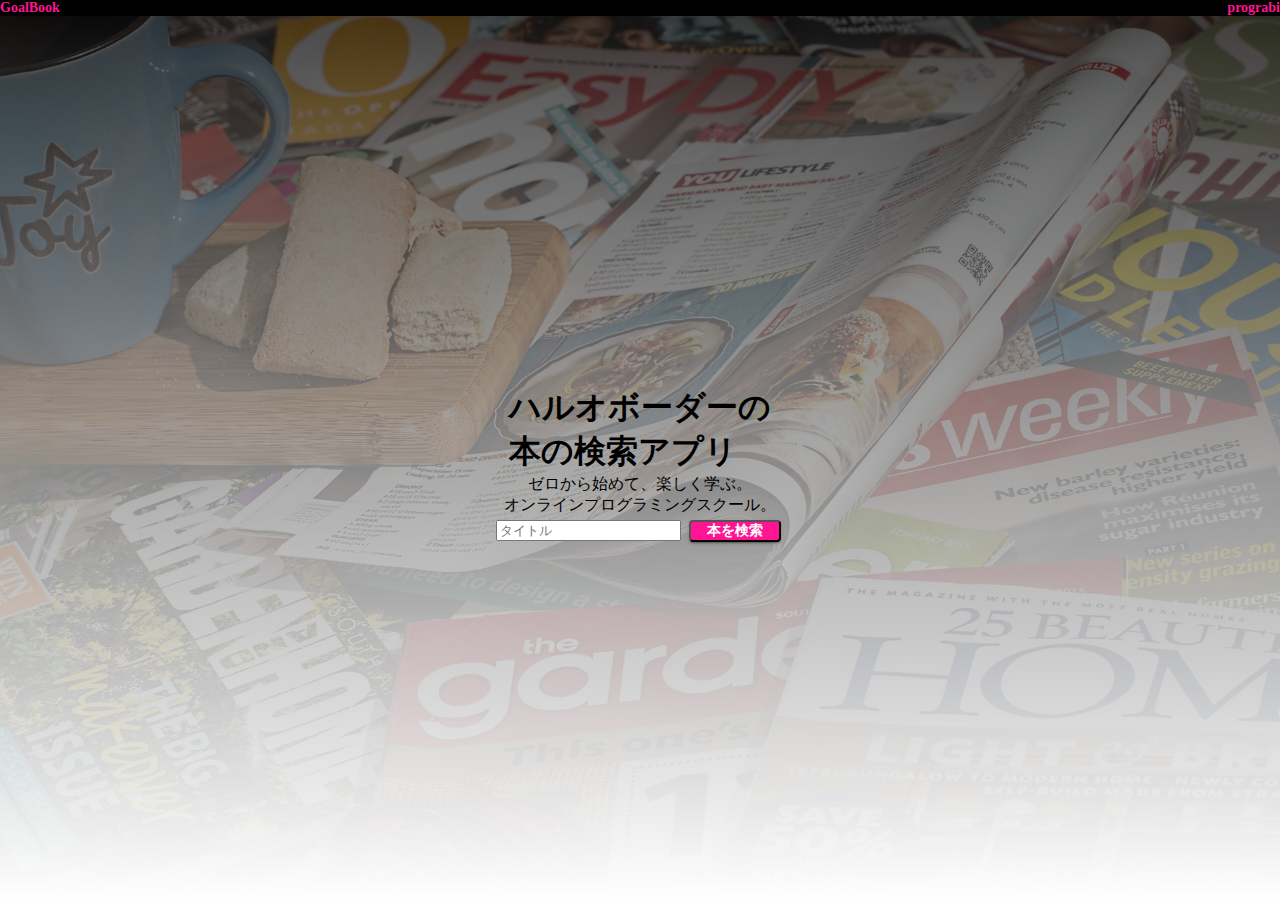
==== index.html @ 0f0db1a8 "新規作成" ====
<!DOCTYPE html>
<html lang="ja">

<head>
    <meta charset="UTF-8">
    <meta name="viewport" content="width=device-width, initial-scale=1.0">
    <title>Document</title>
    <link rel="stylesheet" href="./index.css">
    <script src="./index.js"></script>
</head>

<body>
    <header class="flex flex-equal-justified">
        <div>GoalBook</div>
        <a href="https://rabico.dev" target="_blank">prograbi</a>

    </header>

    <main class="flex flex-center flex-center-justified flex-vertical">
        <h1>ハルオボーダーの<br>本の検索アプリ</h1>
        <div>ゼロから始めて、楽しく学ぶ。</div>
        <div>オンラインプログラミングスクール。</div>
        <form action="./results.html" onsubmit="_onsubmit(event);">
            <input type="text" name="q" placeholder="タイトル" tabindex="0">
            <button class="btn contained" tabindex="1">本を検索</button>
        </form>
    
    </main>
  
    
</body>

</html>
---- index.css ----
body {
    margin: 0px;
    height: 100vh;
    background-image: linear-gradient(to bottom, rgba(7, 7, 7, 0.7) 0%, rgb(255, 255, 255) 100%),url(./images/magazines-716801_1920.jpg);
    background-size: cover;
    background-repeat: no-repeat;

}

header{
    margin: 0;
    background-color: black;
    color: deeppink;
    font-family: serif;
    font-size: .875rem;
    font-weight: bold;
}

main{
    margin: 20;
    font-family: serif;
    height: 100vh;
}

h1{
    margin: 0;
}

a{
    color: deeppink;
    cursor: pointer;
    text-decoration: none;
    font-family: serif;
}

.flex {
    display: -ms-flexbox; /* IE */
    display: flex;
}

.flex-equal-justified {
    -ms-flex-pack: justify; /* IE */
    justify-content: space-between;
}

.flex-center {
    -ms-flex-align: center; /* IE */
    align-items: center;
}

.flex-center-justified {
    -ms-flex-pack: center; /* IE */
    justify-content: center;
}

.flex-vertical {
    -ms-flex-direction: column; /* IE */
    flex-direction: column;
}

.btn {
    font-family: sans-serif;
    font-size: .875rem;
    font-weight: bold;
    text-transform: uppercase;
 
    min-width: 64px;
    padding: 0 16px;
    margin: 4px;
    border-radius: 4px;
}

.btn.contained{
    color: #fff;
    background-color:deeppink;
    box-shadow: 0 2px 2px 0 rgba(0, 0, 0, 0.14),
                0 1px 5px 0 rgba(0, 0, 0, 0.12),
                0 3px 1px -2px rgba(0, 0, 0, 0.2);

}

.btn.contained:hover,
.btn.contained:focus {
    background-color: deeppink;
    box-shadow: 0 4px 5px 0 rgba(0, 0, 0, 0.14),
                0 1px 10px 0 rgba(0, 0, 0, 0.12),
                0 2px 4px -1px rgba(0, 0, 0, 0.4);
}
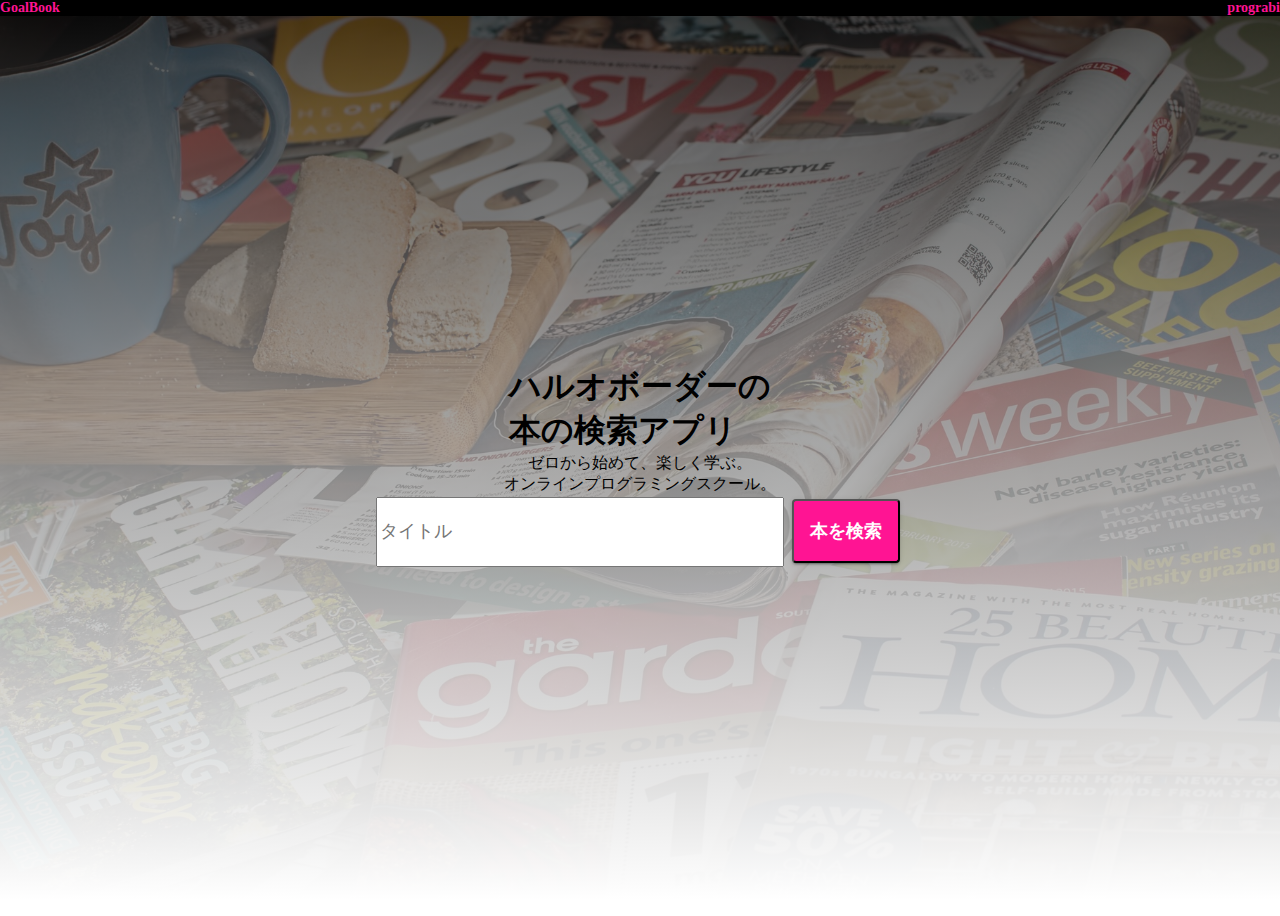
==== commit 8cfa7ba2: "詳細ページ作成迄" ====
--- a/index.html
+++ b/index.html
@@ -6,6 +6,7 @@
     <meta name="viewport" content="width=device-width, initial-scale=1.0">
     <title>Document</title>
     <link rel="stylesheet" href="./index.css">
+    <link rel="stylesheet" href="./common.css">
     <script src="./index.js"></script>
 </head>
 
@@ -20,11 +21,12 @@
         <h1>ハルオボーダーの<br>本の検索アプリ</h1>
         <div>ゼロから始めて、楽しく学ぶ。</div>
         <div>オンラインプログラミングスクール。</div>
+        <div id="headerActionWrapper" class="layout vertical center-center">
         <form action="./results.html" onsubmit="_onsubmit(event);">
             <input type="text" name="q" placeholder="タイトル" tabindex="0">
             <button class="btn contained" tabindex="1">本を検索</button>
         </form>
-    
+    </div>
     </main>
   
     
--- a/common.css
+++ b/common.css
@@ -0,0 +1,213 @@
+
+body {
+    margin: 0px;
+    height: 100vh;
+    background-image: linear-gradient(to bottom, rgba(7, 7, 7, 0.7) 0%, rgb(255, 255, 255) 100%),url(./images/magazines-716801_1920.jpg);
+    background-size: cover;
+    background-repeat: no-repeat;
+
+}
+
+header{
+    margin: 0;
+    background-color: black;
+    color: deeppink;
+    font-family: serif;
+    font-size: .875rem;
+    font-weight: bold;
+}
+
+main{
+    margin: 20;
+    font-family: serif;
+    height: 100vh;
+}
+
+h1{
+    margin: 0;
+}
+
+a{
+    color: deeppink;
+    cursor: pointer;
+    text-decoration: none;
+    font-family: serif;
+}
+
+.flex {
+    display: -ms-flexbox; /* IE */
+    display: flex;
+}
+
+.flex-equal-justified {
+    -ms-flex-pack: justify; /* IE */
+    justify-content: space-between;
+}
+
+.flex-center {
+    -ms-flex-align: center; /* IE */
+    align-items: center;
+}
+
+.flex-center-justified {
+    -ms-flex-pack: center; /* IE */
+    justify-content: center;
+}
+
+.flex-vertical {
+    -ms-flex-direction: column; /* IE */
+    flex-direction: column;
+}
+
+.btn {
+    font-family: sans-serif;
+    font-size: .875rem;
+    font-weight: bold;
+    text-transform: uppercase;
+ 
+    min-width: 64px;
+    padding: 0 16px;
+    margin: 4px;
+    border-radius: 4px;
+}
+
+.btn.contained{
+    color: #fff;
+    background-color:deeppink;
+    box-shadow: 0 2px 2px 0 rgba(0, 0, 0, 0.14),
+                0 1px 5px 0 rgba(0, 0, 0, 0.12),
+                0 3px 1px -2px rgba(0, 0, 0, 0.2);
+
+}
+
+.btn.contained:hover,
+.btn.contained:focus {
+    background-color: deeppink;
+    box-shadow: 0 4px 5px 0 rgba(0, 0, 0, 0.14),
+                0 1px 10px 0 rgba(0, 0, 0, 0.12),
+                0 2px 4px -1px rgba(0, 0, 0, 0.4);
+}
+
+
+/* Flex Layout */
+.layout.horizontal,
+.layout.vertical {
+    display: -ms-flexbox;
+    display: -webkit-flex;
+    display: flex;
+}
+.layout.horizontal {
+    -ms-flex-direction: row;
+    -webkit-flex-direction: row;
+    flex-direction: row;
+}
+.layout.vertical {
+    -ms-flex-direction: column;
+    -webkit-flex-direction: column;
+    flex-direction: column;
+}
+.layout.wrap {
+    -ms-flex-wrap: wrap;
+    -webkit-flex-wrap: wrap;
+    flex-wrap: wrap;
+}
+.layout.no-wrap {
+    -ms-flex-wrap: nowrap;
+    -webkit-flex-wrap: nowrap;
+    flex-wrap: nowrap;
+}
+.layout.center,
+.layout.center-center {
+    -ms-flex-align: center;
+    -webkit-align-items: center;
+    align-items: center;
+}
+.layout.center-justified,
+.layout.center-center {
+    -ms-flex-pack: center;
+    -webkit-justify-content: center;
+    justify-content: center;
+}
+.layout.end-justified {
+    -ms-flex-pack: end;
+    -webkit-justify-content: flex-end;
+    justify-content: flex-end;
+}
+.flex {
+    -ms-flex: 1 1 0.000000001px;
+    -webkit-flex: 1;
+    flex: 1;
+    -webkit-flex-basis: 0.000000001px;
+    flex-basis: 0.000000001px;
+}
+.flex-2 {
+    -ms-flex: 2;
+    -webkit-flex: 2;
+    flex: 2;
+  }
+.layout.around-justified {
+    -ms-flex-pack: distribute;
+    -webkit-justify-content: space-around;
+    justify-content: space-around;
+}
+.layout.justified {
+    -ms-flex-pack: justify;
+    -webkit-justify-content: space-between;
+    justify-content: space-between;
+}
+
+/* Header */
+#headerContainer {
+    width: 100%;
+    height: 100vh;
+    background-image: linear-gradient(to bottom, 
+        rgba(0, 0, 0, 0.95) 0%, 
+        rgba(0, 0, 0, 0.8) 25%, 
+        rgba(0, 0, 0, 0.7) 50%, 
+        rgba(0, 0, 0, 0.8) 75%,
+        rgba(0, 0, 0, 0.95) 100%
+        ), url('../images/books_header_background_large.jpg');
+    background-position: center center;
+    background-repeat: no-repeat;
+    background-size: cover;
+    background-color: var(--background-color);
+}
+
+#headerContainer.sub {
+    height: 200px;
+}
+
+#headerContainer header {
+    padding: 0 8px;
+    height: var(--header-height);
+}
+
+#headerContainer header a {
+    color: var(--primary-color);
+    font-weight: bold;
+}
+
+#headerContainer header h1 {
+    margin: 0;
+    font-family: monospace;
+}
+
+#headerActionWrapper {
+    width: 100%;
+    height: calc(100% - var(--header-height));
+    color: #fff;
+    text-align: center;
+}
+
+@media screen and (min-width: 769px) {
+    #headerActionWrapper input[type="text"] {
+        width: 400px;
+    }
+
+    #headerActionWrapper input[type="text"],
+    #headerActionWrapper .btn.contained {
+        height: 64px;
+        height: 64px;
+        font-size: 1.1rem;
+    }
+}